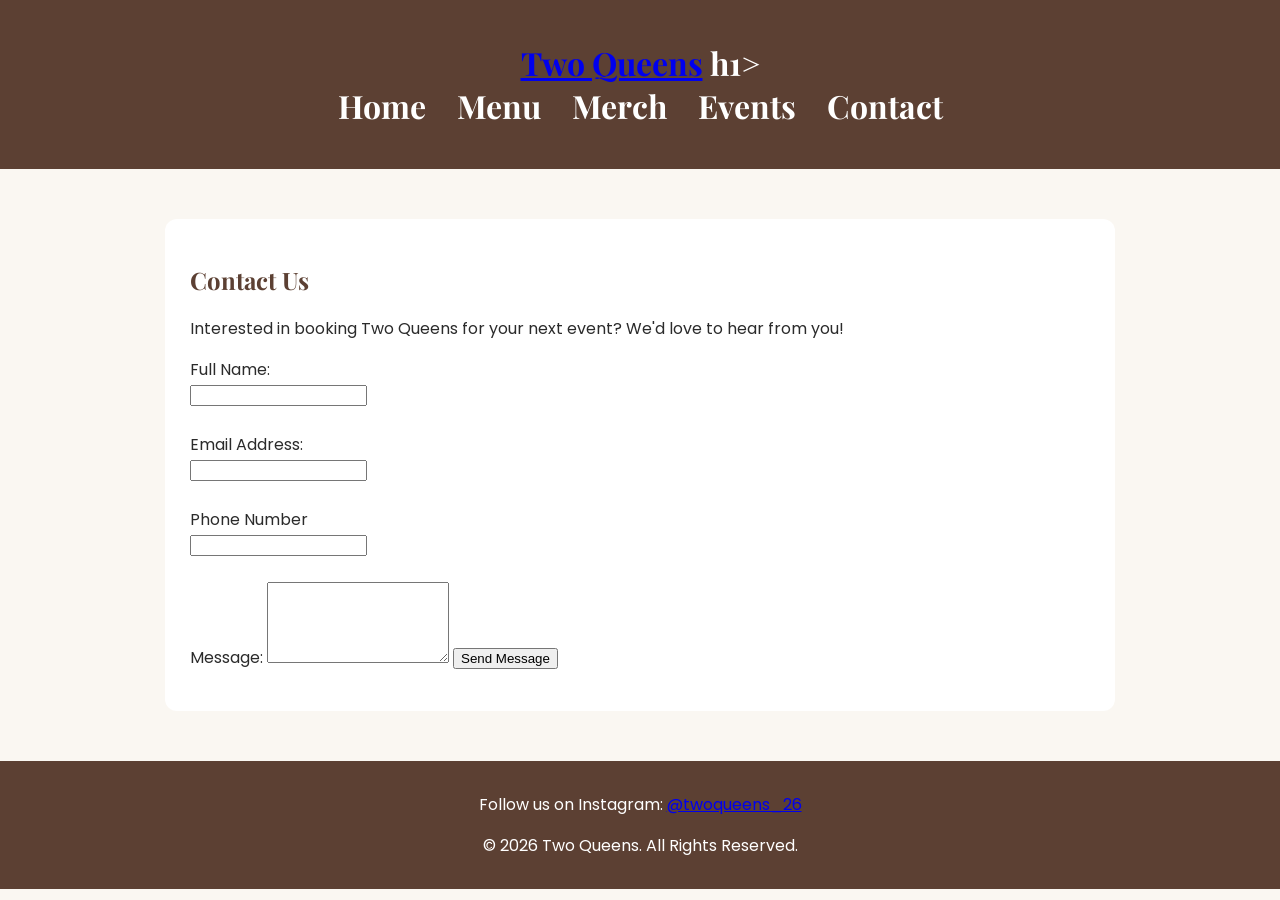
==== contact.html @ 33d49d13 "Update contact.html" ====
<!DOCTYPE html>
<html lang="en">
<head>
    <meta charset="UTF-8">
    <meta name="viewport" content="width=device-width, initial-scale=1.0">
    <meta name="description"
      content="Contact Two Queens to ask questions, request event information, or book our mobile coffee service.">    <title>Contact | Two Queens</title>
    <link rel="preconnect" href="https://fonts.googleapis.com">
    <link rel="preconnect" href="https://fonts.gstatic.com" crossorigin>

    <link href="https://fonts.googleapis.com/css2?family=Playfair+Display:wght@500;700&family=Poppins:wght@300;400;500;600&display=swap" rel="stylesheet">

    <link rel="stylesheet" href="css/style.css">    
    
</head>

<body>

<header>
    <h1>
        <a href="index.html" class="logo-link">Two Queens</a>        
    h1>

    <nav>
        <a href="index.html">Home</a>
        <a href="menu.html">Menu</a>
        <a href="merch.html">Merch</a>
        <a href="events.html">Events</a>
        <a href="contact.html">Contact</a>
    </nav>
</header>

<main>

<section>

<h2>Contact Us</h2>

<p>Interested in booking Two Queens for your next event? We'd love to hear from you!</p>

<form id="contactForm">

    <label for="name">Full Name:</label><br>
    <input type="text" id="name" name="name" required><br><br>

    <label for="email">Email Address:</label><br>
    <input type="email" id="email" name="email" required><br><br>

    <label for="phone">Phone Number</label><br>
    <input type="tel" id="phone" name="phone"><br><br>
    
    <label for="message">Message:</label>
    <textarea id="message" name="message" rows="5" required></textarea>

    <button type="submit">Send Message</button>

    <p id="formMessage"></p>
    
</form>

</section>

</main>

<footer>

<p>
    Follow us on Instagram:
    <a href="https://www.instagram.com/twoqueens_26?utm_source=qr"
       target="_blank"
       rel="noopener noreferrer">
        @twoqueens_26
    </a>
</p>
    
<p>&copy; 2026 Two Queens. All Rights Reserved.</p>

</footer>

<script src="js/script.js"></script>
    
</body>
</html>
---- css/style.css ----
body {
    font-family: 'Poppins', sans-serif;
    margin: 0;
    background-color: #faf7f2;
    color: #2b2b2b;
}

header {
    background-color: #5c4033;
    color: white;
    padding: 20px;
    text-align: center;
}

nav a {
    color: white;
    margin: 0 12px;
    text-decoration: none;
    font-weight: bold;
}

nav a:hover {
    text-decoration: underline;
}

main {
    padding: 30px;
}

section {
    background-color: white;
    margin: 20px auto;
    padding: 25px;
    max-width: 900px;
    border-radius: 12px;
}

h1, h2 {
    color: #5c4033;
}

header h1 {
    color: white;
}

img {
    max-width: 100%;
    height: auto;
    border-radius: 10px;
}

footer {
    background-color: #5c4033;
    color: white;
    text-align: center;
    padding: 15px;
}
.cta-buttons {
    margin-top: 25px;
}

.cta-button {
    display: inline-block;
    background-color: #6F4E37;
    color: white;
    padding: 12px 22px;
    margin: 8px;
    text-decoration: none;
    border-radius: 8px;
    font-weight: bold;
    transition: 0.3s;
}

.cta-button:hover {
    background-color: #8B5E3C;
}
@media (max-width: 768px) {

    nav {
        display: flex;
        flex-direction: column;
        align-items: center;
    }

    nav a {
        margin: 8px 0;
    }

    main {
        padding: 15px;
    }

    section {
        padding: 15px;
    }

    img {
        max-width: 100%;
        height: auto;
    }

    input,
    textarea,
    button {
        width: 100%;
        box-sizing: border-box;
    }

    .cta-button {
        display: block;
        text-align: center;
        margin: 10px auto;
        width: 80%;
    }
}

/* Hero Logo */

.hero-logo {
     width:330px;
    max-width:90%;
    display:block;
    margin:20px auto;
    mix-blend-mode: multiply;
}
<p class="hero-subtitle">
    Handcrafted Coffee • Refreshing Drinks • Mobile Catering
</p>

.hero-subtitle{
    text-align:center;
    color:#6F4E37;
    font-size:1.1rem;
    font-style:italic;
    margin:15px 0 25px;
}
.hero-subtitle{
    text-align:center;
    color:#6F4E37;
    font-style:italic;
    margin-bottom:20px;
    font-size:1.1rem;
}

h1,
h2,
h3{
    font-family: 'Playfair Display', serif;
}

#formMessage {
    margin-top: 15px;
    font-weight: bold;
    text-align: center;
}
.lofo-link {
    color: inherit;
    text-decoration: none;
}

.logo-link:hover,
.logo-link:focus {
  text-decoration: underline;
}
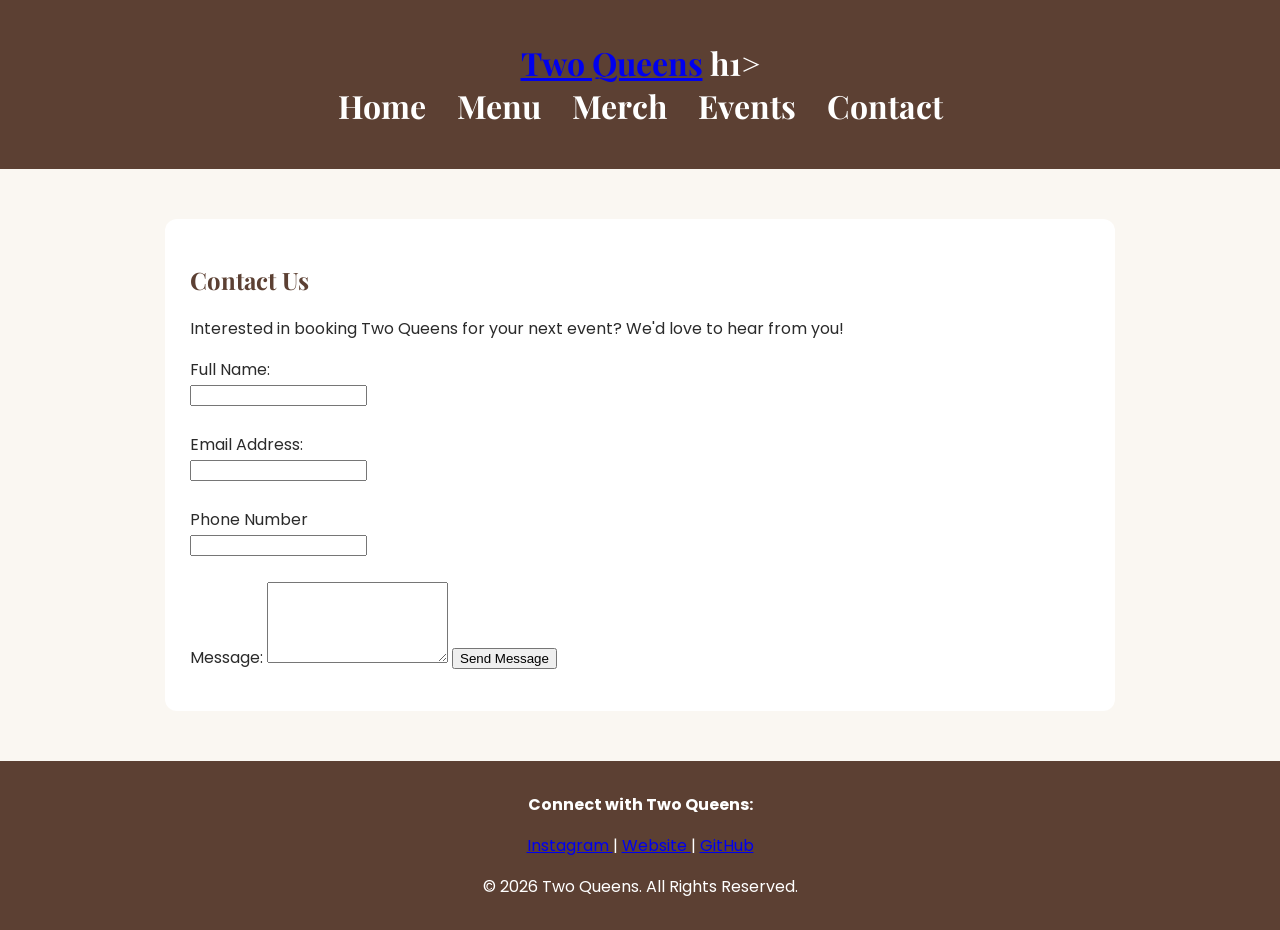
==== commit d818f4ea: "Update contact.html" ====
--- a/contact.html
+++ b/contact.html
@@ -64,14 +64,27 @@
 
 <footer>
 
+<p><strong>Connect with Two Queens:</strong></p>
+
 <p>
-    Follow us on Instagram:
-    <a href="https://www.instagram.com/twoqueens_26?utm_source=qr"
+    <a href="https://www.instagram.com/twoqueens_26"
        target="_blank"
        rel="noopener noreferrer">
-        @twoqueens_26
+       Instagram
+    </a> |
+    
+    <a href="https://andreyna-15.github.io/AndReynas.github.io/"
+       target="_blank"
+       rel="noopener noreferrer">
+       Website
+    </a> |
+    
+    <a href="https://github.com/AndReyna-15/AndReynas.github.io"
+       target="_blank"
+       rel="noopener noreferrer">
+       GitHub
     </a>
-</p>
+</p>    
     
 <p>&copy; 2026 Two Queens. All Rights Reserved.</p>
 
--- a/css/style.css
+++ b/css/style.css
@@ -162,3 +162,50 @@
 .logo-link:focus {
   text-decoration: underline;
 }
+
+.featured-image {
+    display: block;
+    width: 100%;
+    max-width: 650px;
+    height: 400px;
+    object-fit: cover;
+    margin: 30px auto;
+    border-radius: 18px;
+}
+
+@media (max-width: 600px) {
+    .featured-image {
+        height: 280px;
+    }
+}
+
+.events-gallery {
+    text-align: center;
+    padding: 50px 20px;
+}
+
+.event-gallery {
+    display: flex;
+    justify-content: center;
+    gap: 25px;
+    flex-wrap: wrap;
+}
+
+.event-gallery figure {
+    width: 100%;
+    max-width: 420px;
+    margin: 0;
+}
+
+.event-gallery img {
+    width: 100%;
+    height: 320px;
+    object-fit: cover;
+    border-radius: 15px;
+    box-shadow: 0 4px 12px rgba(0,0,0,.15);
+}
+
+.event-gallery figcaption {
+    margin-top: 12px;
+    font-weight: 600;
+}
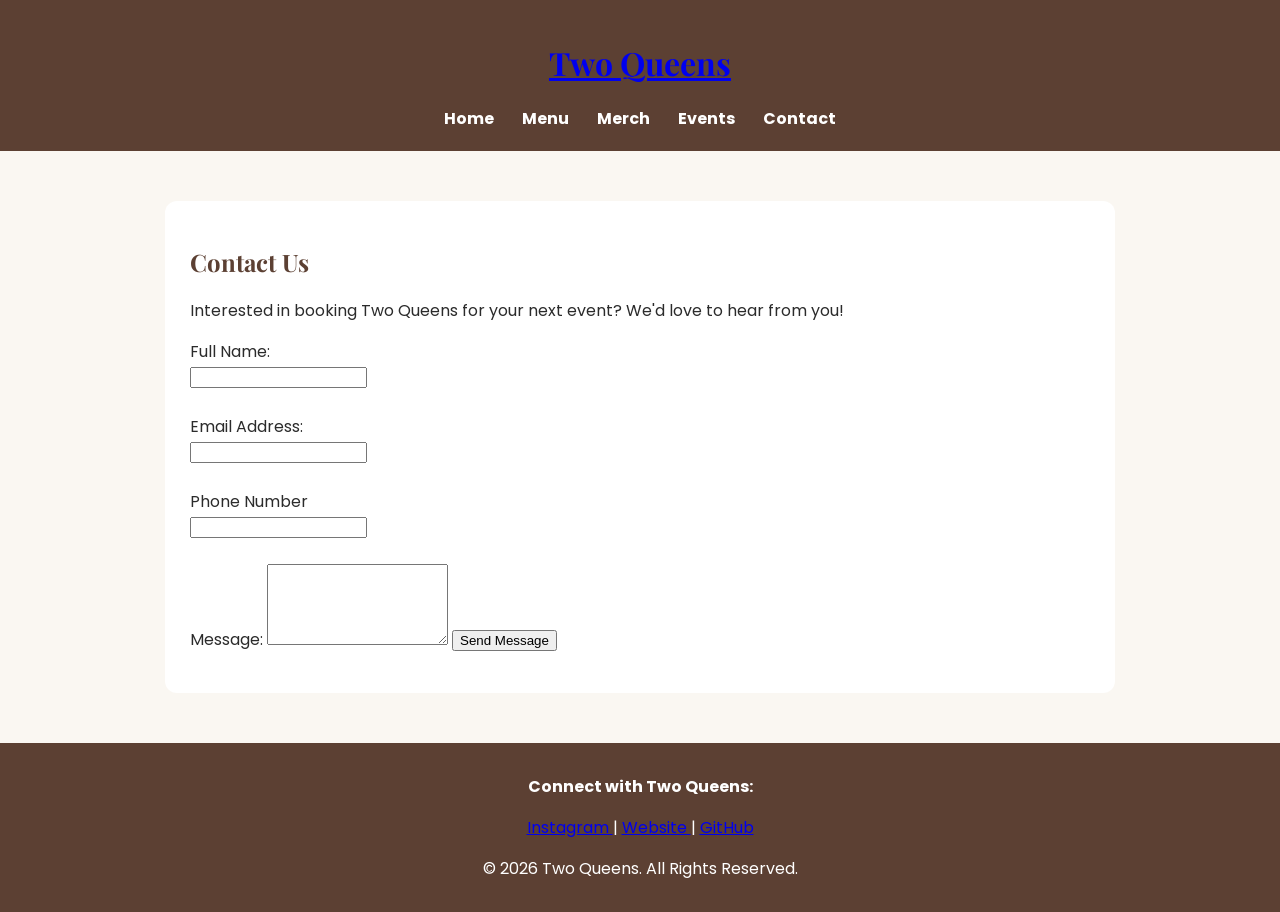
==== commit a3883a40: "Update contact.html" ====
--- a/contact.html
+++ b/contact.html
@@ -19,7 +19,8 @@
 <header>
     <h1>
         <a href="index.html" class="logo-link">Two Queens</a>        
-    h1>
+   
+    </h1>
 
     <nav>
         <a href="index.html">Home</a>
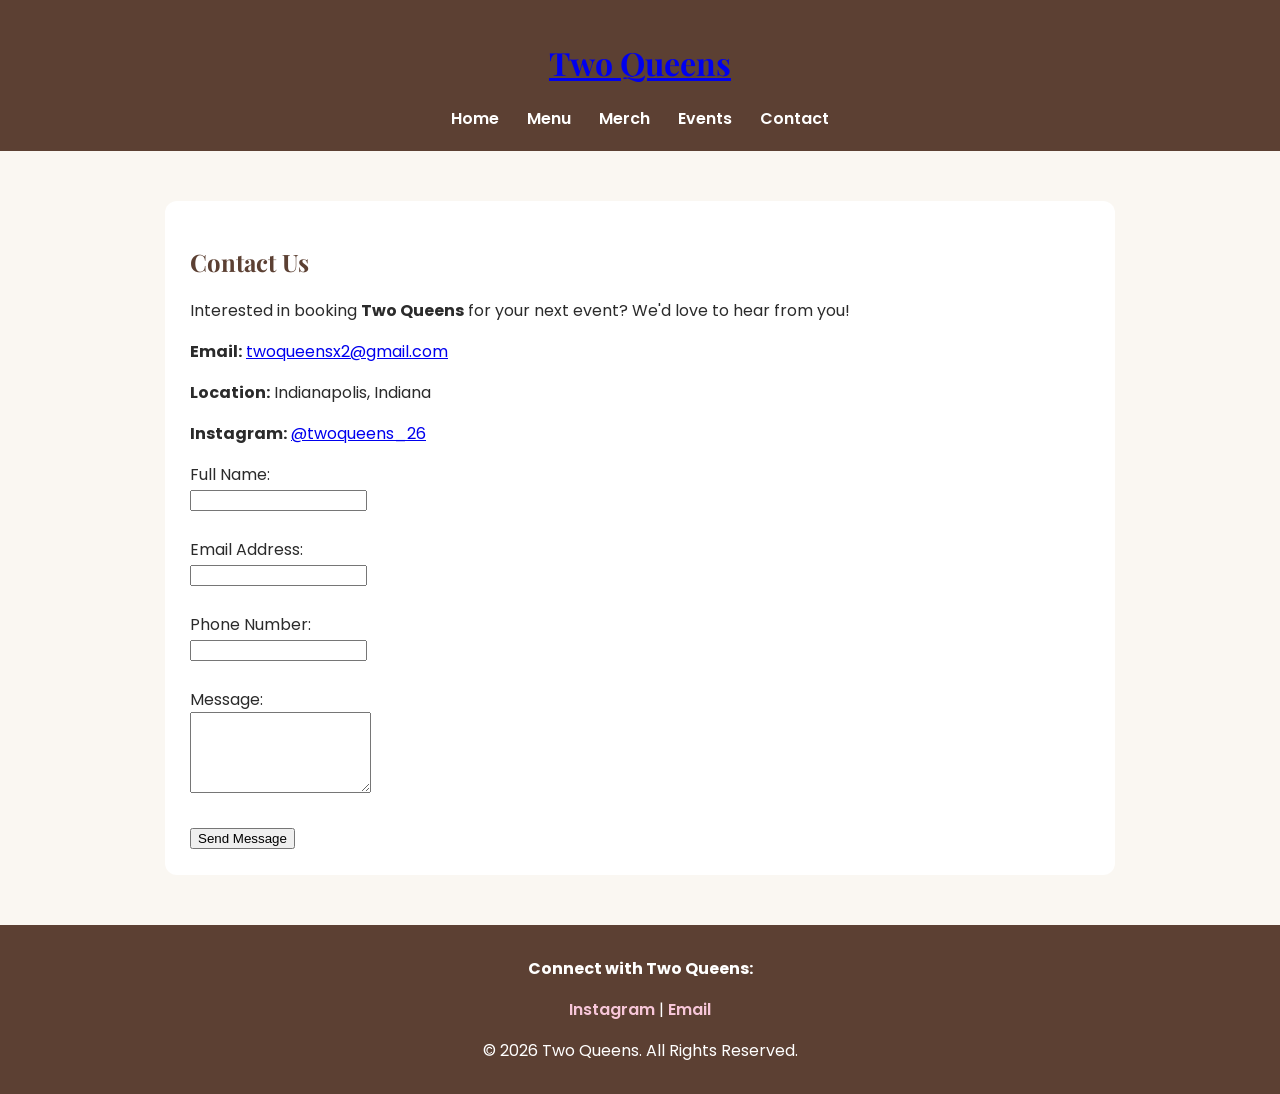
==== commit cc549374: "Update contact.html" ====
--- a/contact.html
+++ b/contact.html
@@ -1,25 +1,38 @@
 <!DOCTYPE html>
 <html lang="en">
+
 <head>
     <meta charset="UTF-8">
-    <meta name="viewport" content="width=device-width, initial-scale=1.0">
+
+    <meta name="viewport"
+          content="width=device-width, initial-scale=1.0">
+
     <meta name="description"
-      content="Contact Two Queens to ask questions, request event information, or book our mobile coffee service.">    <title>Contact | Two Queens</title>
-    <link rel="preconnect" href="https://fonts.googleapis.com">
-    <link rel="preconnect" href="https://fonts.gstatic.com" crossorigin>
+          content="Contact Two Queens to ask questions, request event information, or book our mobile coffee service.">
 
-    <link href="https://fonts.googleapis.com/css2?family=Playfair+Display:wght@500;700&family=Poppins:wght@300;400;500;600&display=swap" rel="stylesheet">
+    <title>Contact | Two Queens</title>
 
-    <link rel="stylesheet" href="css/style.css">    
-    
+    <link rel="preconnect"
+          href="https://fonts.googleapis.com">
+
+    <link rel="preconnect"
+          href="https://fonts.gstatic.com"
+          crossorigin>
+
+    <link href="https://fonts.googleapis.com/css2?family=Playfair+Display:wght@500;700&family=Poppins:wght@300;400;500;600&display=swap"
+          rel="stylesheet">
+
+    <link rel="stylesheet"
+          href="css/style.css">
 </head>
 
 <body>
 
 <header>
     <h1>
-        <a href="index.html" class="logo-link">Two Queens</a>        
-   
+        <a href="index.html" class="logo-link">
+            Two Queens
+        </a>
     </h1>
 
     <nav>
@@ -33,66 +46,123 @@
 
 <main>
 
-<section>
+    <section>
 
-<h2>Contact Us</h2>
+        <h2>Contact Us</h2>
 
-<p>Interested in booking Two Queens for your next event? We'd love to hear from you!</p>
+        <p>
+            Interested in booking
+            <strong>Two Queens</strong>
+            for your next event? We'd love to hear from you!
+        </p>
 
-<form id="contactForm">
+        <div class="contact-info">
 
-    <label for="name">Full Name:</label><br>
-    <input type="text" id="name" name="name" required><br><br>
+            <p>
+                <strong>Email:</strong>
+                <a href="mailto:twoqueensx2@gmail.com">
+                    twoqueensx2@gmail.com
+                </a>
+            </p>
 
-    <label for="email">Email Address:</label><br>
-    <input type="email" id="email" name="email" required><br><br>
+            <p>
+                <strong>Location:</strong>
+                Indianapolis, Indiana
+            </p>
 
-    <label for="phone">Phone Number</label><br>
-    <input type="tel" id="phone" name="phone"><br><br>
-    
-    <label for="message">Message:</label>
-    <textarea id="message" name="message" rows="5" required></textarea>
+            <p>
+                <strong>Instagram:</strong>
+                <a href="https://www.instagram.com/twoqueens_26"
+                   target="_blank"
+                   rel="noopener noreferrer">
+                    @twoqueens_26
+                </a>
+            </p>
 
-    <button type="submit">Send Message</button>
+        </div>
 
-    <p id="formMessage"></p>
-    
-</form>
+        <form action="https://formsubmit.co/twoqueensx2@gmail.com"
+              method="POST">
 
-</section>
+            <label for="name">Full Name:</label><br>
+
+            <input type="text"
+                   id="name"
+                   name="name"
+                   required><br><br>
+
+            <label for="email">Email Address:</label><br>
+
+            <input type="email"
+                   id="email"
+                   name="email"
+                   required><br><br>
+
+            <label for="phone">Phone Number:</label><br>
+
+            <input type="tel"
+                   id="phone"
+                   name="phone"><br><br>
+
+            <label for="message">Message:</label><br>
+
+            <textarea id="message"
+                      name="message"
+                      rows="5"
+                      required></textarea><br><br>
+
+            <input type="hidden"
+                   name="_subject"
+                   value="New Website Message - Two Queens">
+
+            <input type="hidden"
+                   name="_captcha"
+                   value="false">
+
+            <input type="hidden"
+                   name="_template"
+                   value="table">
+
+            <input type="hidden"
+                   name="_next"
+                   value="https://andreyna-15.github.io/AndReynas.github.io/thankyou.html">
+
+            <button type="submit">
+                Send Message
+            </button>
+
+        </form>
+
+    </section>
 
 </main>
 
 <footer>
 
-<p><strong>Connect with Two Queens:</strong></p>
+    <p>
+        <strong>Connect with Two Queens:</strong>
+    </p>
 
-<p>
-    <a href="https://www.instagram.com/twoqueens_26"
-       target="_blank"
-       rel="noopener noreferrer">
-       Instagram
-    </a> |
-    
-    <a href="https://andreyna-15.github.io/AndReynas.github.io/"
-       target="_blank"
-       rel="noopener noreferrer">
-       Website
-    </a> |
-    
-    <a href="https://github.com/AndReyna-15/AndReynas.github.io"
-       target="_blank"
-       rel="noopener noreferrer">
-       GitHub
-    </a>
-</p>    
-    
-<p>&copy; 2026 Two Queens. All Rights Reserved.</p>
+    <p>
+        <a href="https://www.instagram.com/twoqueens_26"
+           target="_blank"
+           rel="noopener noreferrer">
+            Instagram
+        </a>
+
+        |
+
+        <a href="mailto:twoqueensx2@gmail.com">
+            Email
+        </a>
+    </p>
+
+    <p>
+        &copy; 2026 Two Queens. All Rights Reserved.
+    </p>
 
 </footer>
 
-<script src="js/script.js"></script>
-    
 </body>
 </html>
 
--- a/css/style.css
+++ b/css/style.css
@@ -41,6 +41,21 @@
 
 header h1 {
     color: white;
+    text-decoratio: none;
+}
+
+header h1 a:hover {
+    color: #f7c6d9;
+}
+
+nav a {
+    color: white;
+    text-decoration: none;
+    font-weight: 600;
+}
+
+nav a:hover {
+    color: #f7c6d9;
 }
 
 img {
@@ -49,6 +64,16 @@
     border-radius: 10px;
 }
 
+footer a {
+    color: #f7c6d9;
+    text-decoration: none;
+    font-weight: 600;
+}
+
+footer a:hover {
+    color: #d4af37;
+    text-decoration: underline;
+}
 footer {
     background-color: #5c4033;
     color: white;
@@ -113,8 +138,8 @@
         width: 80%;
     }
 }
-
-/* Hero Logo */
+asi esta mira 
+
 
 .hero-logo {
      width:330px;
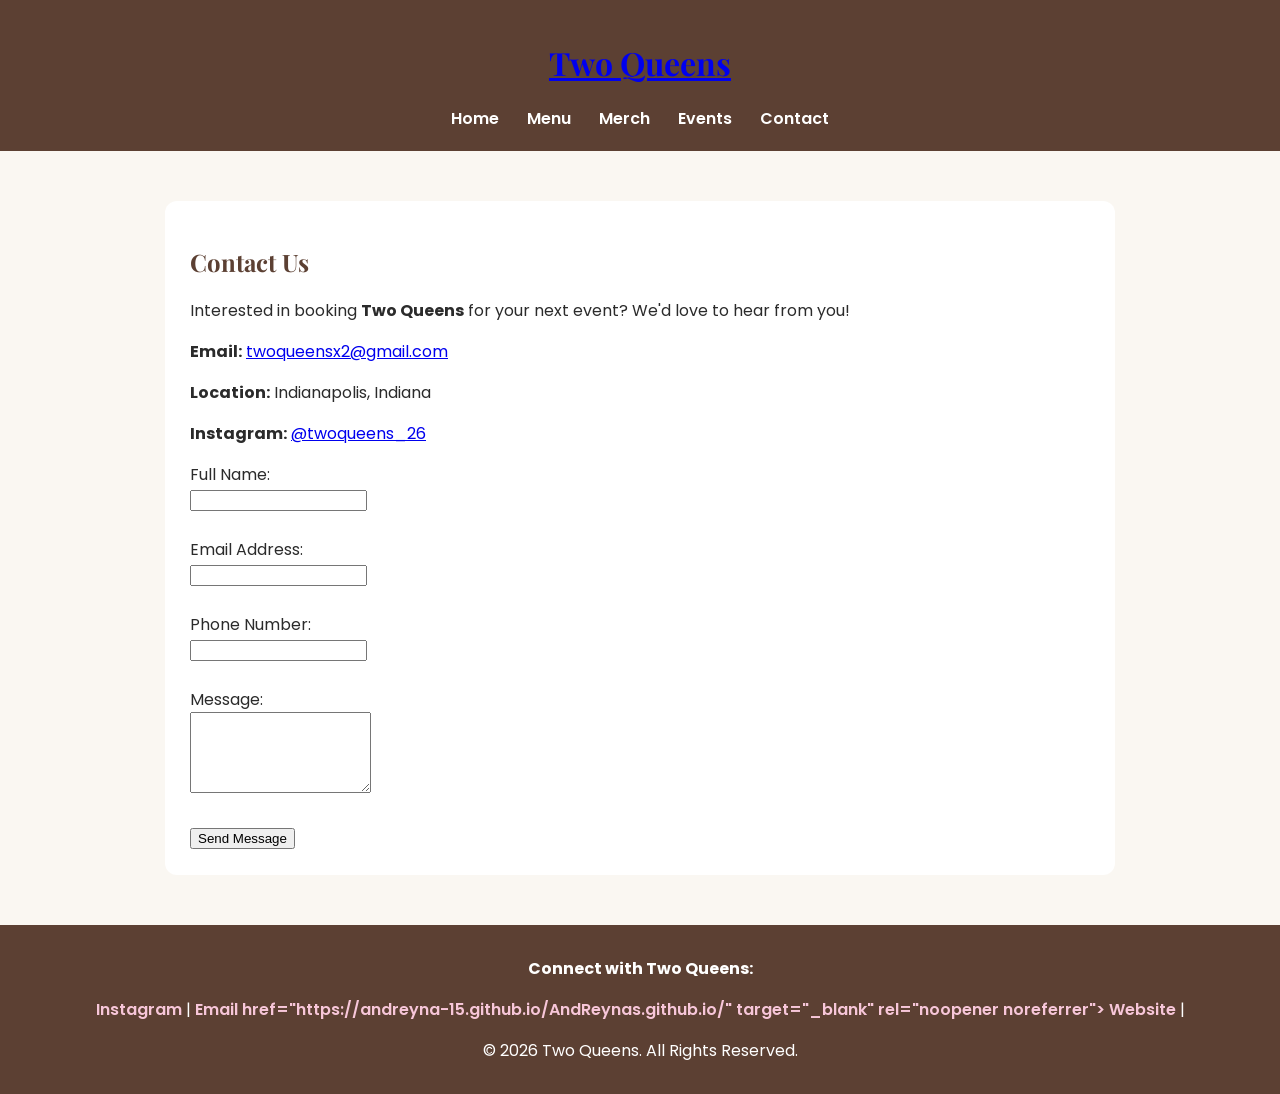
==== commit 6b1c28bb: "Update contact.html" ====
--- a/contact.html
+++ b/contact.html
@@ -155,6 +155,13 @@
         <a href="mailto:twoqueensx2@gmail.com">
             Email
         </a>
+        
+      <a> href="https://andreyna-15.github.io/AndReynas.github.io/"
+       target="_blank"
+       rel="noopener noreferrer">
+       Website
+    </a> | 
+        
     </p>
 
     <p>
--- a/css/style.css
+++ b/css/style.css
@@ -212,25 +212,15 @@
 .event-gallery {
     display: flex;
     justify-content: center;
-    gap: 25px;
+    align-items: flex-start;
+    gap: 50px;
     flex-wrap: wrap;
-}
-
-.event-gallery figure {
-    width: 100%;
-    max-width: 420px;
-    margin: 0;
+    margin-top: 30px;
 }
 
 .event-gallery img {
-    width: 100%;
-    height: 320px;
-    object-fit: cover;
+    width: 260px;      /* Prueba 240px, 260px o 280px */
+    height: auto;
     border-radius: 15px;
     box-shadow: 0 4px 12px rgba(0,0,0,.15);
 }
-
-.event-gallery figcaption {
-    margin-top: 12px;
-    font-weight: 600;
-}
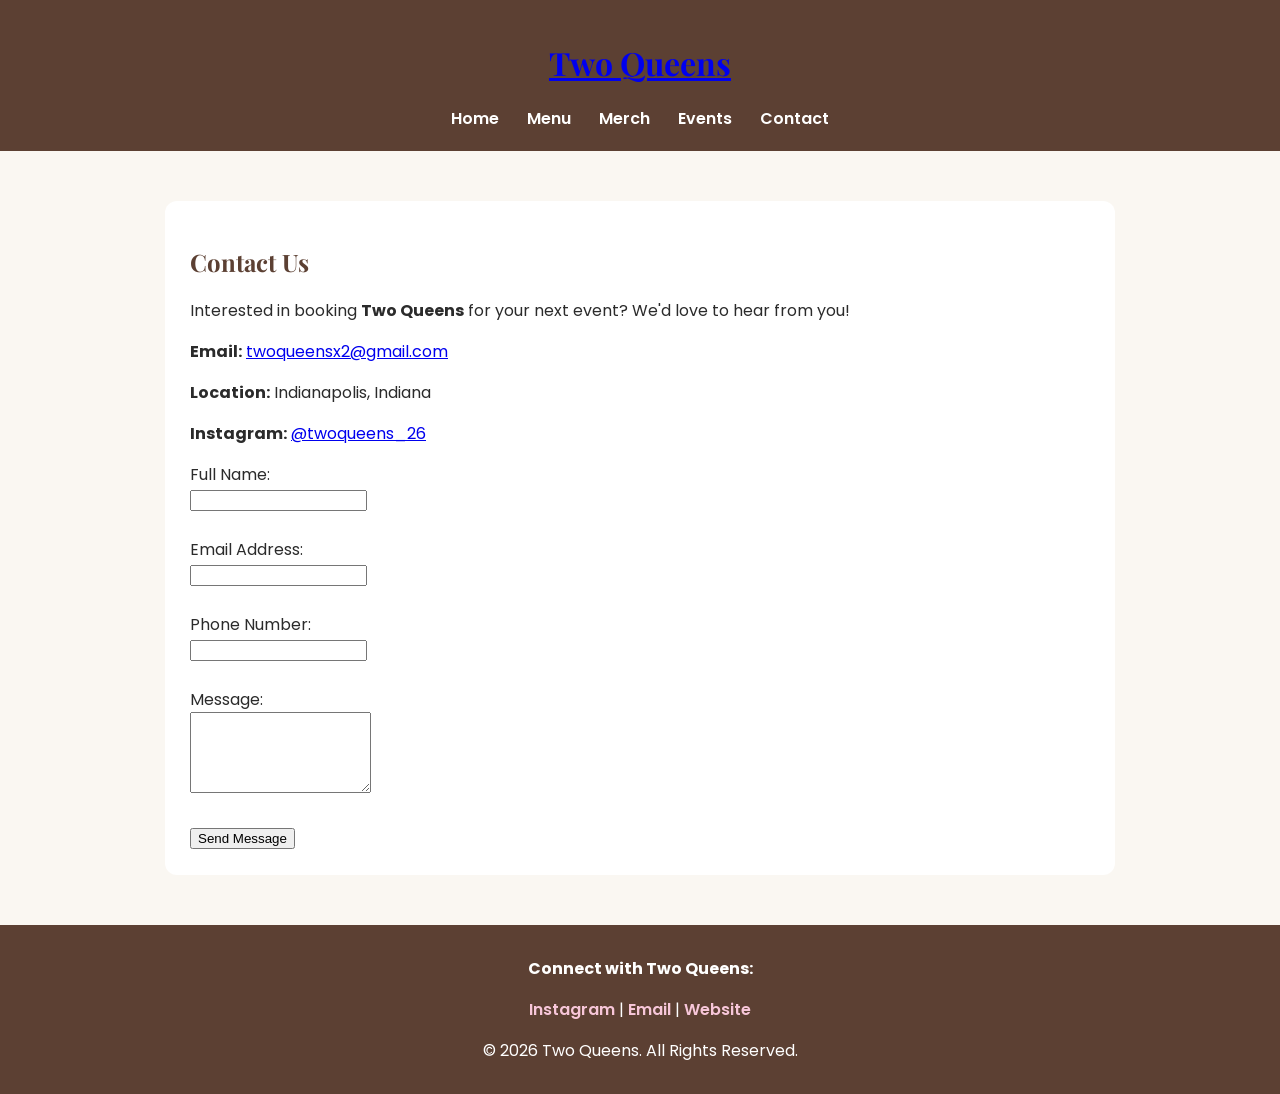
==== commit cdcffa74: "Update contact.html" ====
--- a/contact.html
+++ b/contact.html
@@ -155,13 +155,14 @@
         <a href="mailto:twoqueensx2@gmail.com">
             Email
         </a>
-        
-      <a> href="https://andreyna-15.github.io/AndReynas.github.io/"
-       target="_blank"
-       rel="noopener noreferrer">
-       Website
-    </a> | 
-        
+
+        |
+
+        <a href="https://andreyna-15.github.io/AndReynas.github.io/"
+           target="_blank"
+           rel="noopener noreferrer">
+            Website
+        </a>
     </p>
 
     <p>
@@ -169,7 +170,3 @@
     </p>
 
 </footer>
-
-</body>
-</html>
-
--- a/css/style.css
+++ b/css/style.css
@@ -204,23 +204,47 @@
     }
 }
 
-.events-gallery {
-    text-align: center;
-    padding: 50px 20px;
-}
-
-.event-gallery {
-    display: flex;
-    justify-content: center;
-    align-items: flex-start;
-    gap: 50px;
-    flex-wrap: wrap;
-    margin-top: 30px;
-}
-
-.event-gallery img {
-    width: 260px;      /* Prueba 240px, 260px o 280px */
-    height: auto;
-    border-radius: 15px;
-    box-shadow: 0 4px 12px rgba(0,0,0,.15);
-}
+.events-gallery{
+    text-align:center;
+    padding:50px 20px;
+}
+
+.event-gallery{
+    display:flex;
+    justify-content:center;
+    align-items:flex-start;
+    gap:40px;
+    flex-wrap:wrap;
+    margin:35px 0;
+}
+
+.event-gallery figure{
+    margin:0;
+    width:320px;
+}
+
+.event-gallery img{
+    width:100%;
+    height:220px;
+    object-fit:contain;
+    background:white;
+    border-radius:15px;
+    padding:10px;
+    box-shadow:0 8px 20px rgba(0,0,0,.15);
+}
+
+.event-gallery figcaption{
+    margin-top:12px;
+    font-weight:600;
+}
+
+.event-list{
+    list-style:none;
+    text-align:center;
+    padding:0;
+    margin:30px 0;
+}
+
+.event-list li{
+    margin:8px 0;
+}
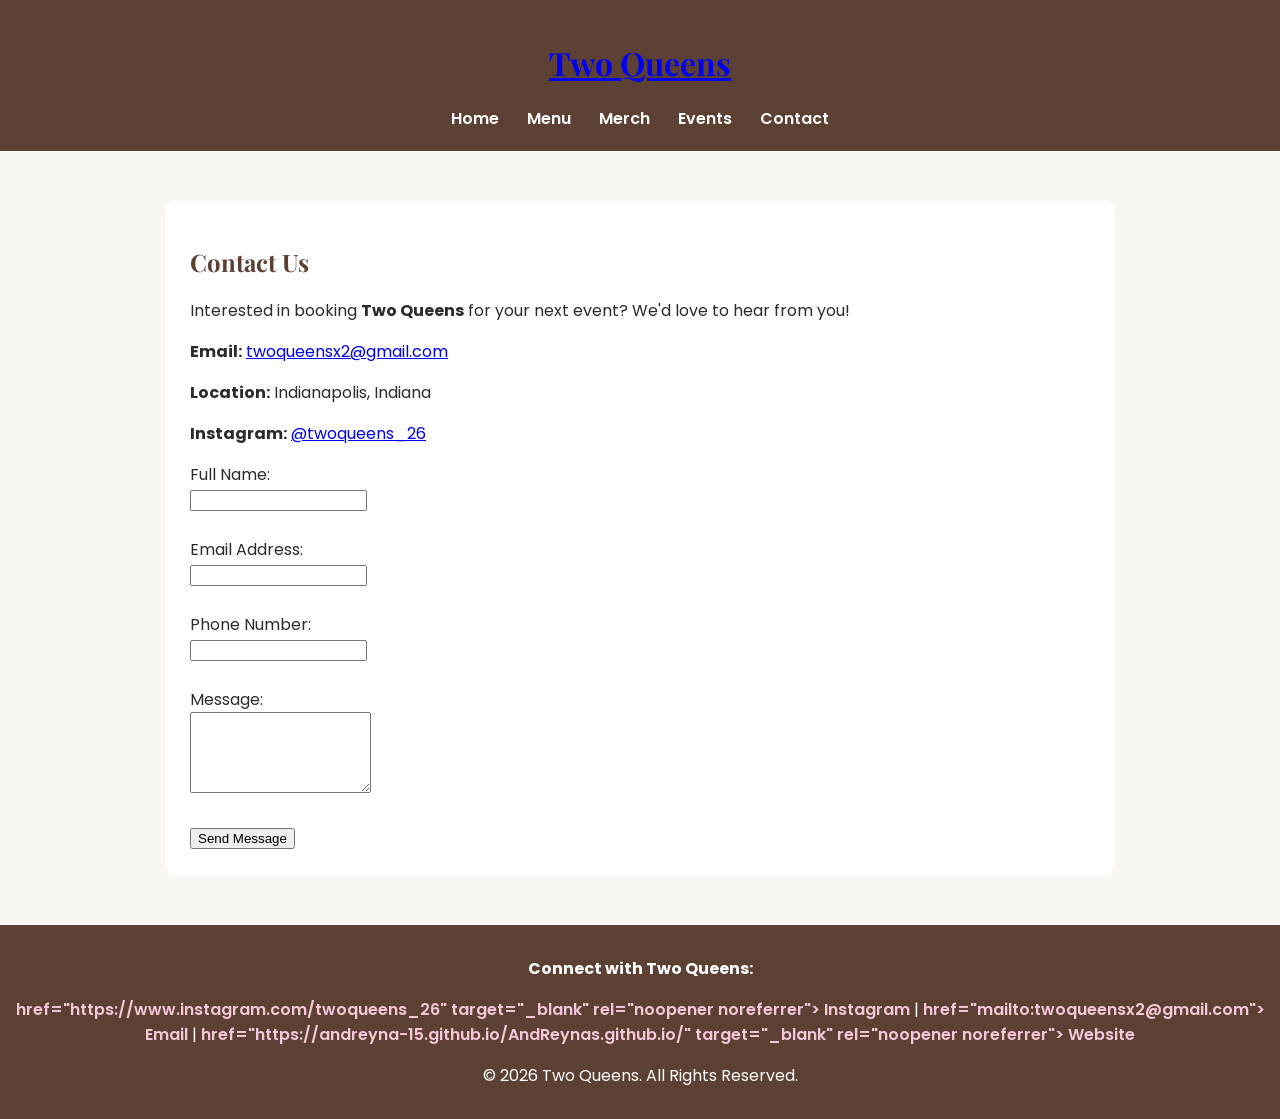
==== commit 311c436c: "Update contact.html" ====
--- a/contact.html
+++ b/contact.html
@@ -144,7 +144,7 @@
     </p>
 
     <p>
-        <a href="https://www.instagram.com/twoqueens_26"
+        <a> href="https://www.instagram.com/twoqueens_26"
            target="_blank"
            rel="noopener noreferrer">
             Instagram
@@ -152,16 +152,16 @@
 
         |
 
-        <a href="mailto:twoqueensx2@gmail.com">
+        <a> href="mailto:twoqueensx2@gmail.com">
             Email
         </a>
 
         |
 
-        <a href="https://andreyna-15.github.io/AndReynas.github.io/"
+        <a> href="https://andreyna-15.github.io/AndReynas.github.io/"
            target="_blank"
            rel="noopener noreferrer">
-            Website
+            Website        
         </a>
     </p>
 
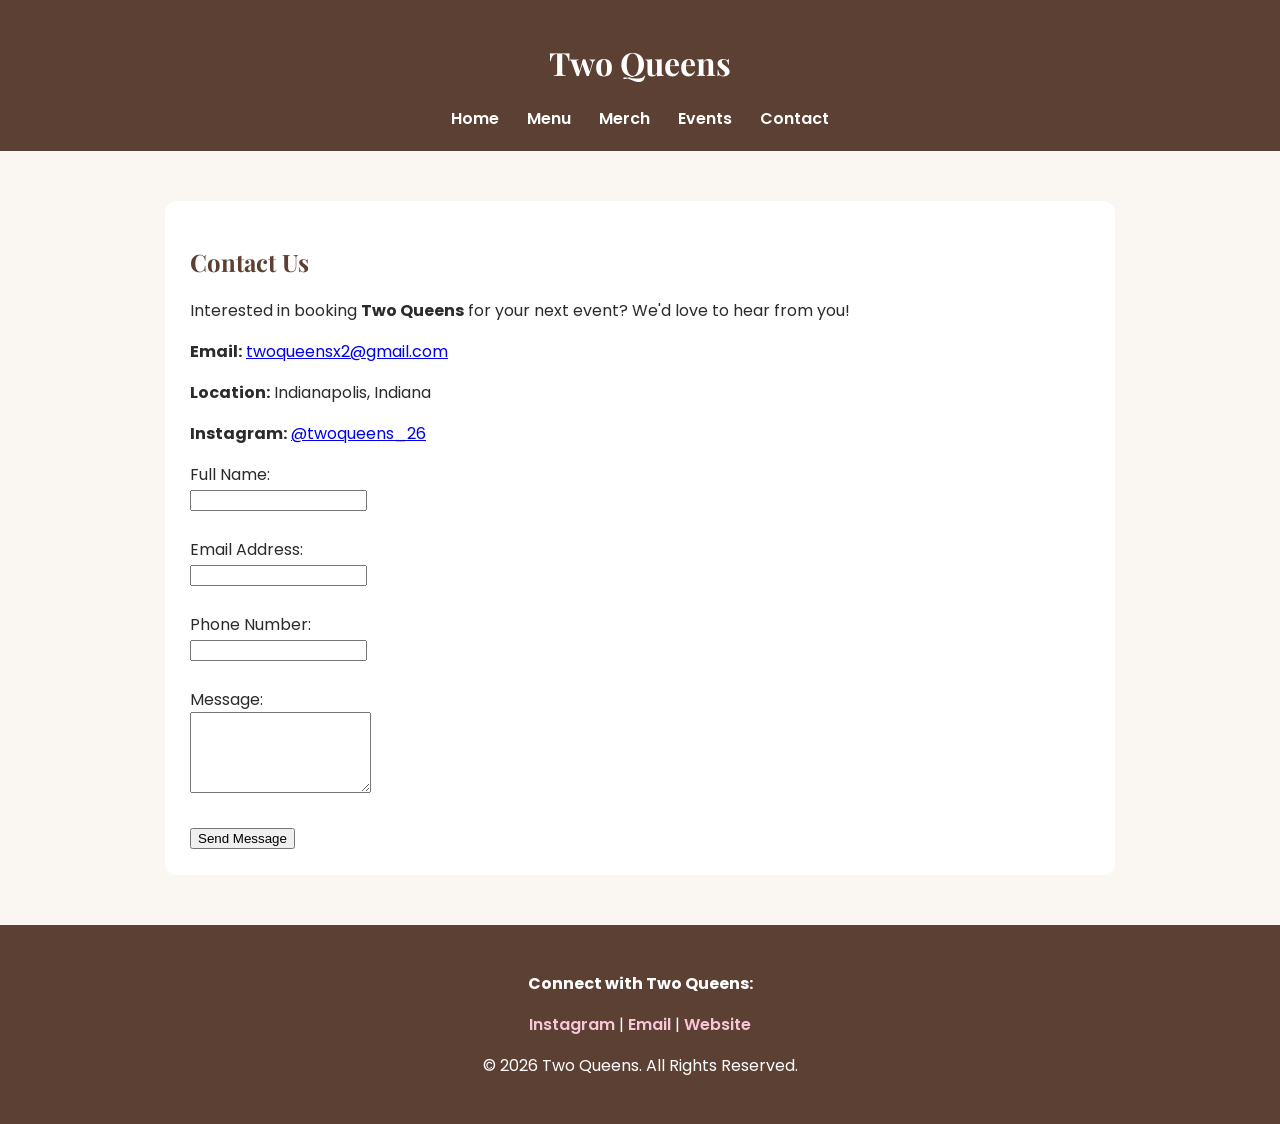
==== commit 1c293435: "Update contact.html" ====
--- a/contact.html
+++ b/contact.html
@@ -139,12 +139,15 @@
 
 <footer>
 
+  <footer>
+
     <p>
         <strong>Connect with Two Queens:</strong>
     </p>
 
     <p>
-        <a> href="https://www.instagram.com/twoqueens_26"
+
+        <a href="https://www.instagram.com/twoqueens_26"
            target="_blank"
            rel="noopener noreferrer">
             Instagram
@@ -152,17 +155,18 @@
 
         |
 
-        <a> href="mailto:twoqueensx2@gmail.com">
+        <a href="mailto:twoqueensx2@gmail.com">
             Email
         </a>
 
         |
 
-        <a> href="https://andreyna-15.github.io/AndReynas.github.io/"
+        <a href="https://andreyna-15.github.io/AndReynas.github.io/"
            target="_blank"
            rel="noopener noreferrer">
-            Website        
+            Website
         </a>
+
     </p>
 
     <p>
@@ -170,3 +174,7 @@
     </p>
 
 </footer>
+
+</body>
+
+</html>
--- a/css/style.css
+++ b/css/style.css
@@ -204,47 +204,74 @@
     }
 }
 
-.events-gallery{
-    text-align:center;
-    padding:50px 20px;
+
+.service-gallery {
+    display: flex;
+    justify-content: center;
+    gap: 40px;
+    flex-wrap: wrap;
+    margin: 40px 0;
+}
+
+.service-gallery figure {
+    width: 340px;
+    margin: 0;
+    text-align: center;
+}
+
+.service-gallery img {
+    width: 100%;
+    height: 380px;
+    object-fit: cover;
+    object-position: center;
+    display: block;
+    border-radius: 16px;
+    box-shadow: 0 8px 20px rgba(0, 0, 0, 0.15);
+}
+
+.service-gallery figcaption {
+    margin-top: 15px;
+    font-weight: 600;
 }
 
 .event-gallery{
     display:flex;
     justify-content:center;
-    align-items:flex-start;
-    gap:40px;
+    gap:35px;
     flex-wrap:wrap;
-    margin:35px 0;
+    margin:40px 0;
 }
 
 .event-gallery figure{
+    width:100px;
     margin:0;
-    width:320px;
 }
 
 .event-gallery img{
     width:100%;
-    height:220px;
-    object-fit:contain;
-    background:white;
+    height:auto;
     border-radius:15px;
-    padding:10px;
     box-shadow:0 8px 20px rgba(0,0,0,.15);
 }
 
-.event-gallery figcaption{
-    margin-top:12px;
-    font-weight:600;
-}
 
 .event-list{
     list-style:none;
+    padding:0;
     text-align:center;
-    padding:0;
     margin:30px 0;
 }
 
 .event-list li{
     margin:8px 0;
 }
+
+.logo-link,
+.logo-link:visited {
+    color: white;
+    text-decoration: none;
+}
+
+.logo-link:hover {
+    color: #f7c6d9;
+}
